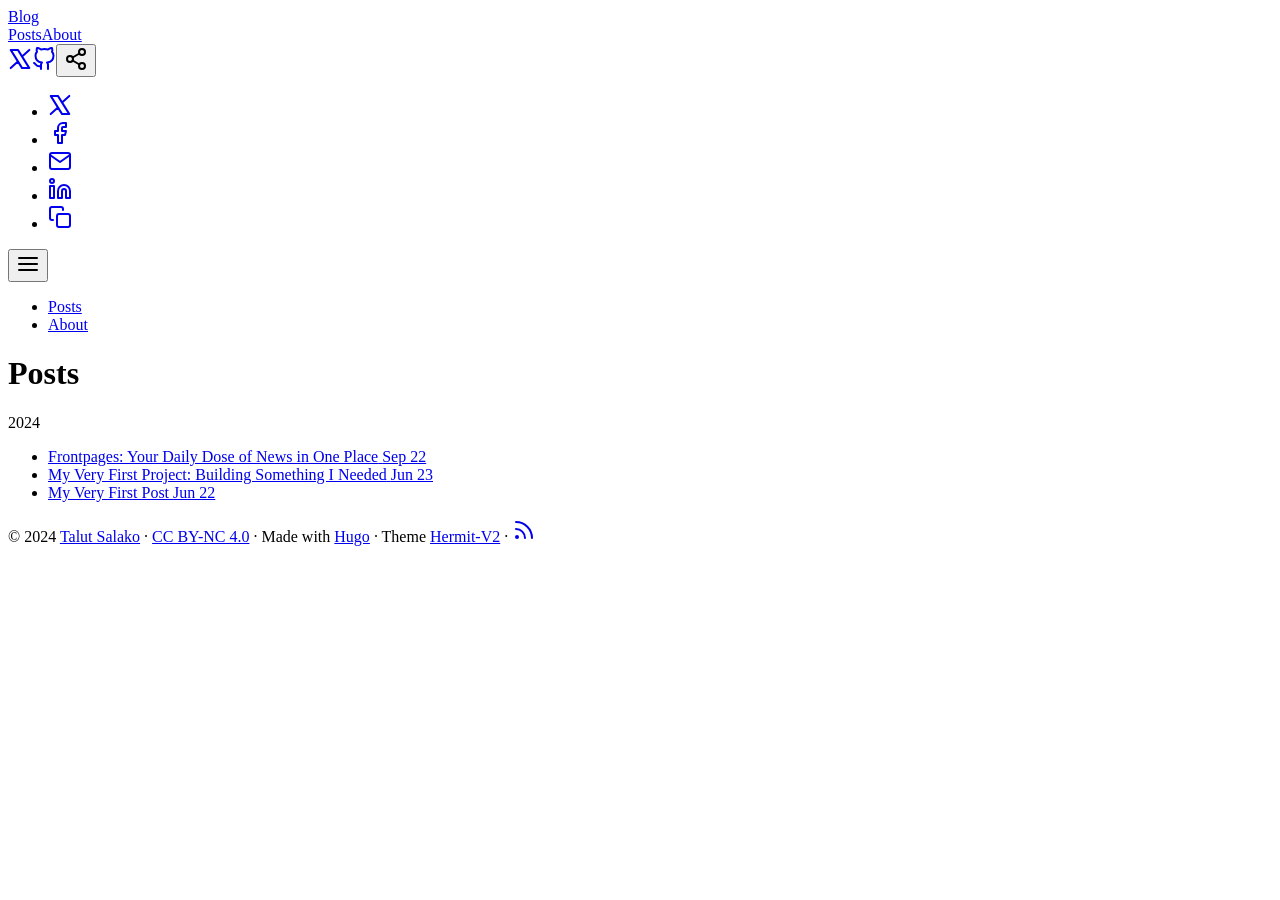
==== public/en/posts/index.html @ e1136d8d "feat: add support for mermaid diagrams" ====
<!DOCTYPE html>
<html lang="en">
<head><script src="/livereload.js?mindelay=10&amp;v=2&amp;port=1313&amp;path=livereload" data-no-instant defer></script>
      <script async src="https://www.googletagmanager.com/gtag/js?id=G-F53RCN10JF"></script>
      <script>
        var doNotTrack = false;
        if ( false ) {
          var dnt = (navigator.doNotTrack || window.doNotTrack || navigator.msDoNotTrack);
          var doNotTrack = (dnt == "1" || dnt == "yes");
        }
        if (!doNotTrack) {
          window.dataLayer = window.dataLayer || [];
          function gtag(){dataLayer.push(arguments);}
          gtag('js', new Date());
          gtag('config', 'G-F53RCN10JF');
        }
      </script><meta charset="UTF-8">
<meta http-equiv="Content-Type" content="text/html; charset=utf-8">
<meta name="viewport" content="width=device-width, initial-scale=1.0">
<meta http-equiv="X-UA-Compatible" content="ie=edge"><meta name="robots" content="index, follow">
<meta name="revisit-after" content="15 days"><link rel="author" href="/humans.txt">
<link rel="apple-touch-icon" sizes="180x180" href="/apple-touch-icon.png"><link rel="icon" type="image/png" sizes="32x32" href="/favicon-32x32.png">
<link rel="icon" type="image/png" sizes="16x16" href="/favicon-16x16.png">
<link rel="manifest" href="/site.webmanifest">
<meta name="msapplication-TileImage" content="/mstile-144x144.png">
<meta name="theme-color" content="#494f5c">
<meta name="msapplication-TileColor" content="#494f5c">
<link rel="mask-icon" href="/safari-pinned-tab.svg" color="#494f5c"><meta name="author" content="Talut Salako">

  <meta itemprop="name" content="Posts">
  <meta itemprop="datePublished" content="2024-09-22T13:17:08+01:00">
  <meta itemprop="dateModified" content="2024-09-22T13:17:08+01:00"><meta property="og:url" content="//localhost:1313/en/posts/">
  <meta property="og:site_name" content="Blog">
  <meta property="og:title" content="Posts">
  <meta property="og:locale" content="en">
  <meta property="og:type" content="website">

  <meta name="twitter:card" content="summary">
  <meta name="twitter:title" content="Posts">
<title>Posts</title>
<link rel="alternate" type="application/rss+xml" href="//localhost:1313/en/posts/index.xml" title="Posts" />
<link rel="stylesheet dns-prefetch preconnect preload prefetch" as="style" href="//localhost:1313/css/style.min.20e095a13a818dbad89244a9b5befef7239f999fcf4a928c4dd36d5dc89238e0.css" integrity="sha256-IOCVoTqBjbrYkkSptb7+9yOfmZ/PSpKMTdNtXciSOOA=" crossorigin="anonymous"></head>
<body id="page">
	<header id="site-header" class="animated slideInUp">
		<div class="hdr-wrapper section-inner">
			<div class="hdr-left">
				<div class="site-branding">
					<a href="//localhost:1313/">Blog</a>
				</div>
				<nav class="site-nav hide-in-mobile"><a href="//localhost:1313/en/posts/">Posts</a><a href="//localhost:1313/en/talut-salako/">About</a></nav>
			</div>
			<div class="hdr-right hdr-icons">
				<span class="hdr-social hide-in-mobile"><a href="https://x.com/salakotalut" target="_blank" rel="noopener me" title="X"><svg xmlns="http://www.w3.org/2000/svg" class="feather" width="24" height="24" viewBox="0 0 24 24" fill="none" stroke="currentColor" stroke-width="2" stroke-linecap="round" stroke-linejoin="round"><path class="st0" d="m21.3 21.1 -11.4 -18.2h-7.2l11.4 18.2zm-18.6 0 7.2 -6.6m4.2 -5 7.2 -6.6"/></svg></a><a href="https://github.com/plutack" target="_blank" rel="noopener me" title="Github"><svg xmlns="http://www.w3.org/2000/svg" class="feather" width="24" height="24" viewBox="0 0 24 24" fill="none" stroke="currentColor" stroke-width="2" stroke-linecap="round" stroke-linejoin="round"><path d="M9 19c-5 1.5-5-2.5-7-3m14 6v-3.87a3.37 3.37 0 0 0-.94-2.61c3.14-.35 6.44-1.54 6.44-7A5.44 5.44 0 0 0 20 4.77 5.07 5.07 0 0 0 19.91 1S18.73.65 16 2.48a13.38 13.38 0 0 0-7 0C6.27.65 5.09 1 5.09 1A5.07 5.07 0 0 0 5 4.77a5.44 5.44 0 0 0-1.5 3.78c0 5.42 3.3 6.61 6.44 7A3.37 3.37 0 0 0 9 18.13V22"></path></svg></a></span><button id="share-btn" class="hdr-btn" title=""><svg xmlns="http://www.w3.org/2000/svg" width="24" height="24" viewBox="0 0 24 24" fill="none" stroke="currentColor" stroke-width="2" stroke-linecap="round" stroke-linejoin="round" class="feather feather-share-2"><circle cx="18" cy="5" r="3"></circle><circle cx="6" cy="12" r="3"></circle><circle cx="18" cy="19" r="3"></circle><line x1="8.59" y1="13.51" x2="15.42" y2="17.49"></line><line x1="15.41" y1="6.51" x2="8.59" y2="10.49"></line></svg></button>
 
<div id="share-links" class="animated fast">
    
    
    
    
    <ul>
        <li>
            <a href="https://twitter.com/intent/tweet?hashtags=hermit2&amp;url=%2f%2flocalhost%3a1313%2fen%2ftags%2fdev-notes%2f&amp;text=Dev-Notes" target="_blank" rel="noopener" aria-label="Share on X"><svg xmlns="http://www.w3.org/2000/svg" class="feather" width="24" height="24" viewBox="0 0 24 24" fill="none" stroke="currentColor" stroke-width="2" stroke-linecap="round" stroke-linejoin="round"><path class="st0" d="m21.3 21.1 -11.4 -18.2h-7.2l11.4 18.2zm-18.6 0 7.2 -6.6m4.2 -5 7.2 -6.6"/></svg></a>
        </li>
        <li>
            <a href="https://facebook.com/sharer/sharer.php?u=%2f%2flocalhost%3a1313%2fen%2ftags%2fdev-notes%2f" target="_blank" rel="noopener" aria-label="Share on Facebook"><svg xmlns="http://www.w3.org/2000/svg" class="feather" width="24" height="24" viewBox="0 0 24 24" fill="none" stroke="currentColor" stroke-width="2" stroke-linecap="round" stroke-linejoin="round"><path d="M18 2h-3a5 5 0 0 0-5 5v3H7v4h3v8h4v-8h3l1-4h-4V7a1 1 0 0 1 1-1h3z"></path></svg></a>
        </li>
        <li>
            <a href="mailto:?subject=Dev-Notes&amp;body=%2f%2flocalhost%3a1313%2fen%2ftags%2fdev-notes%2f" target="_self" rel="noopener" aria-label="Share on Email"><svg xmlns="http://www.w3.org/2000/svg" class="feather" width="24" height="24" viewBox="0 0 24 24" fill="none" stroke="currentColor" stroke-width="2" stroke-linecap="round" stroke-linejoin="round"><path d="M4 4h16c1.1 0 2 .9 2 2v12c0 1.1-.9 2-2 2H4c-1.1 0-2-.9-2-2V6c0-1.1.9-2 2-2z"></path><polyline points="22,6 12,13 2,6"></polyline></svg></a>
        </li>
        <li>
            <a href="https://www.linkedin.com/shareArticle?mini=true&amp;url=%2f%2flocalhost%3a1313%2fen%2ftags%2fdev-notes%2f&amp;source=%2f%2flocalhost%3a1313%2f&amp;title=Dev-Notes&amp;summary=Dev-Notes%2c%20by%20Talut%20Salako%0a%0a%3cnil%3e%0a" target="_blank" rel="noopener" aria-label="Share on LinkedIn"><svg xmlns="http://www.w3.org/2000/svg" class="feather" width="24" height="24" viewBox="0 0 24 24" fill="none" stroke="currentColor" stroke-width="2" stroke-linecap="round" stroke-linejoin="round"><path d="M16 8a6 6 0 0 1 6 6v7h-4v-7a2 2 0 0 0-2-2 2 2 0 0 0-2 2v7h-4v-7a6 6 0 0 1 6-6z"></path><rect x="2" y="9" width="4" height="12"></rect><circle cx="4" cy="4" r="2"></circle></svg></a>
        </li>
        <li>
            <a href="#" onclick="linkShare(&#34;Dev-Notes&#34;,&#34;//localhost:1313/en/tags/dev-notes/&#34;,&#34;Dev-Notes, by Talut Salako\n\n\u003cnil\u003e\n&#34;); return false;" target="_self" rel="noopener" aria-label="Copy Link"><svg xmlns="http://www.w3.org/2000/svg" width="24" height="24" viewBox="0 0 24 24" fill="none" stroke="currentColor" stroke-width="2" stroke-linecap="round" stroke-linejoin="round" class="feather feather-copy"><rect x="9" y="9" width="13" height="13" rx="2" ry="2"></rect><path d="M5 15H4a2 2 0 0 1-2-2V4a2 2 0 0 1 2-2h9a2 2 0 0 1 2 2v1"></path></svg></a>
        </li>
    </ul>
</div><button id="menu-btn" class="hdr-btn" title=""><svg xmlns="http://www.w3.org/2000/svg" width="24" height="24" viewBox="0 0 24 24" fill="none" stroke="currentColor" stroke-width="2" stroke-linecap="round" stroke-linejoin="round" class="feather feather-menu"><line x1="3" y1="12" x2="21" y2="12"></line><line x1="3" y1="6" x2="21" y2="6"></line><line x1="3" y1="18" x2="21" y2="18"></line></svg></button>
			</div>
		</div>
	</header>
	<div id="mobile-menu" class="animated fast">
		<ul>
			<li><a href="//localhost:1313/en/posts/">Posts</a></li>
			<li><a href="//localhost:1313/en/talut-salako/">About</a></li>
		</ul>
	</div>


	<main class="site-main section-inner thin animated fadeIn faster">
		<h1>Posts</h1>
		
		<div class="posts-group">
			<div class="post-year" id="2024">2024</div>
			<ul class="posts-list">
				<li class="post-item">
					<a href="//localhost:1313/en/posts/frontpages/">
						<span class="post-title">Frontpages: Your Daily Dose of News in One Place</span>
						<span class="post-day">Sep 22</span>
					</a></li>
				<li class="post-item">
					<a href="//localhost:1313/en/posts/building-something-i-needed/">
						<span class="post-title">My Very First Project: Building Something I Needed</span>
						<span class="post-day">Jun 23</span>
					</a></li>
				<li class="post-item">
					<a href="//localhost:1313/en/posts/post-1/">
						<span class="post-title">My Very First Post</span>
						<span class="post-day">Jun 22</span>
					</a></li>
			</ul>
		</div>
	</main>

<footer id="site-footer" class="section-inner thin animated fadeIn faster">
	<p>
		&copy; 2024 <a href="//localhost:1313/">Talut Salako</a>
		&#183; <a href="https://creativecommons.org/licenses/by-nc/4.0/" target="_blank" rel="noopener">CC BY-NC 4.0</a>
		&#183; Made with <a href="https://gohugo.io/" target="_blank" rel="noopener">Hugo</a>
		&#183; Theme <a href="https://github.com/1bl4z3r/hermit-V2" target="_blank" rel="noopener">Hermit-V2</a>
		&#183; <a href="//localhost:1313/en/posts/index.xml" target="_blank" title="rss"><svg xmlns="http://www.w3.org/2000/svg" width="24" height="24" viewBox="0 0 24 24" fill="none" stroke="currentColor" stroke-width="2" stroke-linecap="round" stroke-linejoin="round" class="feather feather-rss"><path d="M4 11a9 9 0 0 1 9 9"></path><path d="M4 4a16 16 0 0 1 16 16"></path><circle cx="5" cy="19" r="1"></circle></svg></a></p>

</footer>
<script async src="//localhost:1313/js/bundle.min.c7c384e4d29d192bbac6811ae4660bb01767194a5bea56baca77e8260f93ea16.js" integrity="sha256-x8OE5NKdGSu6xoEa5GYLsBdnGUpb6la6ynfoJg+T6hY=" crossorigin="anonymous"></script><script async src="//localhost:1313/js/link-share.min.24409a4f6e5537d70ffc55ec8f9192208d718678cb8638585342423020b37f39.js" integrity="sha256-JECaT25VN9cP/FXsj5GSII1xhnjLhjhYU0JCMCCzfzk=" crossorigin="anonymous"></script>

</body>

</html>
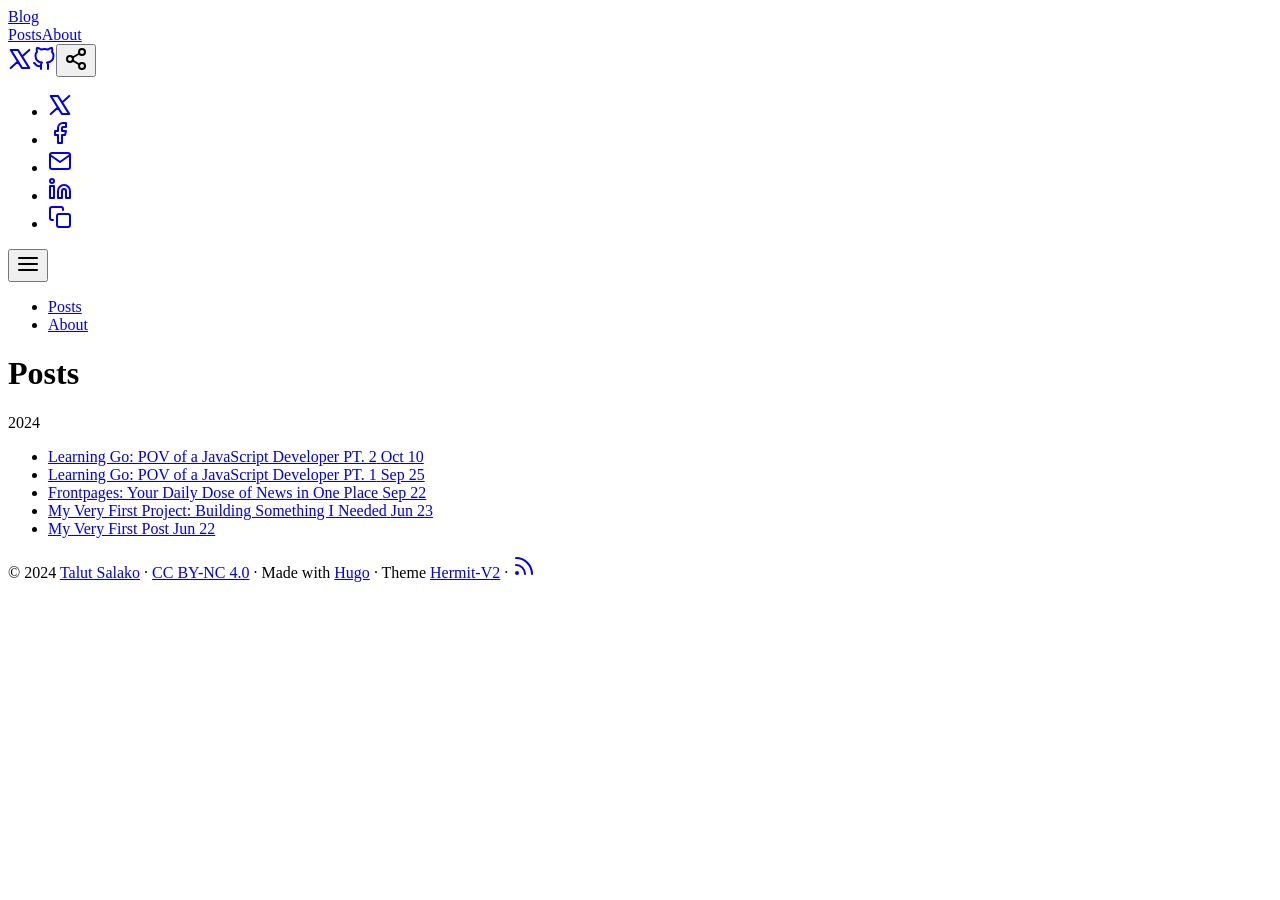
==== commit 85ba6184: "add new post on go" ====
--- a/public/en/posts/index.html
+++ b/public/en/posts/index.html
@@ -30,8 +30,8 @@
 <link rel="mask-icon" href="/safari-pinned-tab.svg" color="#494f5c"><meta name="author" content="Talut Salako">
 
   <meta itemprop="name" content="Posts">
-  <meta itemprop="datePublished" content="2024-09-22T13:17:08+01:00">
-  <meta itemprop="dateModified" content="2024-09-22T13:17:08+01:00"><meta property="og:url" content="//localhost:1313/en/posts/">
+  <meta itemprop="datePublished" content="2024-10-10T14:24:01+01:00">
+  <meta itemprop="dateModified" content="2024-10-10T14:24:01+01:00"><meta property="og:url" content="//localhost:1313/en/posts/">
   <meta property="og:site_name" content="Blog">
   <meta property="og:title" content="Posts">
   <meta property="og:locale" content="en">
@@ -61,19 +61,19 @@
     
     <ul>
         <li>
-            <a href="https://twitter.com/intent/tweet?hashtags=hermit2&amp;url=%2f%2flocalhost%3a1313%2fen%2ftags%2fdev-notes%2f&amp;text=Dev-Notes" target="_blank" rel="noopener" aria-label="Share on X"><svg xmlns="http://www.w3.org/2000/svg" class="feather" width="24" height="24" viewBox="0 0 24 24" fill="none" stroke="currentColor" stroke-width="2" stroke-linecap="round" stroke-linejoin="round"><path class="st0" d="m21.3 21.1 -11.4 -18.2h-7.2l11.4 18.2zm-18.6 0 7.2 -6.6m4.2 -5 7.2 -6.6"/></svg></a>
+            <a href="https://twitter.com/intent/tweet?hashtags=hermit2&amp;url=%2f%2flocalhost%3a1313%2fen%2ftags%2f&amp;text=Tags" target="_blank" rel="noopener" aria-label="Share on X"><svg xmlns="http://www.w3.org/2000/svg" class="feather" width="24" height="24" viewBox="0 0 24 24" fill="none" stroke="currentColor" stroke-width="2" stroke-linecap="round" stroke-linejoin="round"><path class="st0" d="m21.3 21.1 -11.4 -18.2h-7.2l11.4 18.2zm-18.6 0 7.2 -6.6m4.2 -5 7.2 -6.6"/></svg></a>
         </li>
         <li>
-            <a href="https://facebook.com/sharer/sharer.php?u=%2f%2flocalhost%3a1313%2fen%2ftags%2fdev-notes%2f" target="_blank" rel="noopener" aria-label="Share on Facebook"><svg xmlns="http://www.w3.org/2000/svg" class="feather" width="24" height="24" viewBox="0 0 24 24" fill="none" stroke="currentColor" stroke-width="2" stroke-linecap="round" stroke-linejoin="round"><path d="M18 2h-3a5 5 0 0 0-5 5v3H7v4h3v8h4v-8h3l1-4h-4V7a1 1 0 0 1 1-1h3z"></path></svg></a>
+            <a href="https://facebook.com/sharer/sharer.php?u=%2f%2flocalhost%3a1313%2fen%2ftags%2f" target="_blank" rel="noopener" aria-label="Share on Facebook"><svg xmlns="http://www.w3.org/2000/svg" class="feather" width="24" height="24" viewBox="0 0 24 24" fill="none" stroke="currentColor" stroke-width="2" stroke-linecap="round" stroke-linejoin="round"><path d="M18 2h-3a5 5 0 0 0-5 5v3H7v4h3v8h4v-8h3l1-4h-4V7a1 1 0 0 1 1-1h3z"></path></svg></a>
         </li>
         <li>
-            <a href="mailto:?subject=Dev-Notes&amp;body=%2f%2flocalhost%3a1313%2fen%2ftags%2fdev-notes%2f" target="_self" rel="noopener" aria-label="Share on Email"><svg xmlns="http://www.w3.org/2000/svg" class="feather" width="24" height="24" viewBox="0 0 24 24" fill="none" stroke="currentColor" stroke-width="2" stroke-linecap="round" stroke-linejoin="round"><path d="M4 4h16c1.1 0 2 .9 2 2v12c0 1.1-.9 2-2 2H4c-1.1 0-2-.9-2-2V6c0-1.1.9-2 2-2z"></path><polyline points="22,6 12,13 2,6"></polyline></svg></a>
+            <a href="mailto:?subject=Tags&amp;body=%2f%2flocalhost%3a1313%2fen%2ftags%2f" target="_self" rel="noopener" aria-label="Share on Email"><svg xmlns="http://www.w3.org/2000/svg" class="feather" width="24" height="24" viewBox="0 0 24 24" fill="none" stroke="currentColor" stroke-width="2" stroke-linecap="round" stroke-linejoin="round"><path d="M4 4h16c1.1 0 2 .9 2 2v12c0 1.1-.9 2-2 2H4c-1.1 0-2-.9-2-2V6c0-1.1.9-2 2-2z"></path><polyline points="22,6 12,13 2,6"></polyline></svg></a>
         </li>
         <li>
-            <a href="https://www.linkedin.com/shareArticle?mini=true&amp;url=%2f%2flocalhost%3a1313%2fen%2ftags%2fdev-notes%2f&amp;source=%2f%2flocalhost%3a1313%2f&amp;title=Dev-Notes&amp;summary=Dev-Notes%2c%20by%20Talut%20Salako%0a%0a%3cnil%3e%0a" target="_blank" rel="noopener" aria-label="Share on LinkedIn"><svg xmlns="http://www.w3.org/2000/svg" class="feather" width="24" height="24" viewBox="0 0 24 24" fill="none" stroke="currentColor" stroke-width="2" stroke-linecap="round" stroke-linejoin="round"><path d="M16 8a6 6 0 0 1 6 6v7h-4v-7a2 2 0 0 0-2-2 2 2 0 0 0-2 2v7h-4v-7a6 6 0 0 1 6-6z"></path><rect x="2" y="9" width="4" height="12"></rect><circle cx="4" cy="4" r="2"></circle></svg></a>
+            <a href="https://www.linkedin.com/shareArticle?mini=true&amp;url=%2f%2flocalhost%3a1313%2fen%2ftags%2f&amp;source=%2f%2flocalhost%3a1313%2f&amp;title=Tags&amp;summary=Tags%2c%20by%20Talut%20Salako%0a%0a%3cnil%3e%0a" target="_blank" rel="noopener" aria-label="Share on LinkedIn"><svg xmlns="http://www.w3.org/2000/svg" class="feather" width="24" height="24" viewBox="0 0 24 24" fill="none" stroke="currentColor" stroke-width="2" stroke-linecap="round" stroke-linejoin="round"><path d="M16 8a6 6 0 0 1 6 6v7h-4v-7a2 2 0 0 0-2-2 2 2 0 0 0-2 2v7h-4v-7a6 6 0 0 1 6-6z"></path><rect x="2" y="9" width="4" height="12"></rect><circle cx="4" cy="4" r="2"></circle></svg></a>
         </li>
         <li>
-            <a href="#" onclick="linkShare(&#34;Dev-Notes&#34;,&#34;//localhost:1313/en/tags/dev-notes/&#34;,&#34;Dev-Notes, by Talut Salako\n\n\u003cnil\u003e\n&#34;); return false;" target="_self" rel="noopener" aria-label="Copy Link"><svg xmlns="http://www.w3.org/2000/svg" width="24" height="24" viewBox="0 0 24 24" fill="none" stroke="currentColor" stroke-width="2" stroke-linecap="round" stroke-linejoin="round" class="feather feather-copy"><rect x="9" y="9" width="13" height="13" rx="2" ry="2"></rect><path d="M5 15H4a2 2 0 0 1-2-2V4a2 2 0 0 1 2-2h9a2 2 0 0 1 2 2v1"></path></svg></a>
+            <a href="#" onclick="linkShare(&#34;Tags&#34;,&#34;//localhost:1313/en/tags/&#34;,&#34;Tags, by Talut Salako\n\n\u003cnil\u003e\n&#34;); return false;" target="_self" rel="noopener" aria-label="Copy Link"><svg xmlns="http://www.w3.org/2000/svg" width="24" height="24" viewBox="0 0 24 24" fill="none" stroke="currentColor" stroke-width="2" stroke-linecap="round" stroke-linejoin="round" class="feather feather-copy"><rect x="9" y="9" width="13" height="13" rx="2" ry="2"></rect><path d="M5 15H4a2 2 0 0 1-2-2V4a2 2 0 0 1 2-2h9a2 2 0 0 1 2 2v1"></path></svg></a>
         </li>
     </ul>
 </div><button id="menu-btn" class="hdr-btn" title=""><svg xmlns="http://www.w3.org/2000/svg" width="24" height="24" viewBox="0 0 24 24" fill="none" stroke="currentColor" stroke-width="2" stroke-linecap="round" stroke-linejoin="round" class="feather feather-menu"><line x1="3" y1="12" x2="21" y2="12"></line><line x1="3" y1="6" x2="21" y2="6"></line><line x1="3" y1="18" x2="21" y2="18"></line></svg></button>
@@ -94,6 +94,16 @@
 		<div class="posts-group">
 			<div class="post-year" id="2024">2024</div>
 			<ul class="posts-list">
+				<li class="post-item">
+					<a href="//localhost:1313/en/posts/more-on-go-2024-10-10/">
+						<span class="post-title">Learning Go: POV of a JavaScript Developer PT. 2</span>
+						<span class="post-day">Oct 10</span>
+					</a></li>
+				<li class="post-item">
+					<a href="//localhost:1313/en/posts/intro-to-go/">
+						<span class="post-title">Learning Go: POV of a JavaScript Developer PT. 1</span>
+						<span class="post-day">Sep 25</span>
+					</a></li>
 				<li class="post-item">
 					<a href="//localhost:1313/en/posts/frontpages/">
 						<span class="post-title">Frontpages: Your Daily Dose of News in One Place</span>
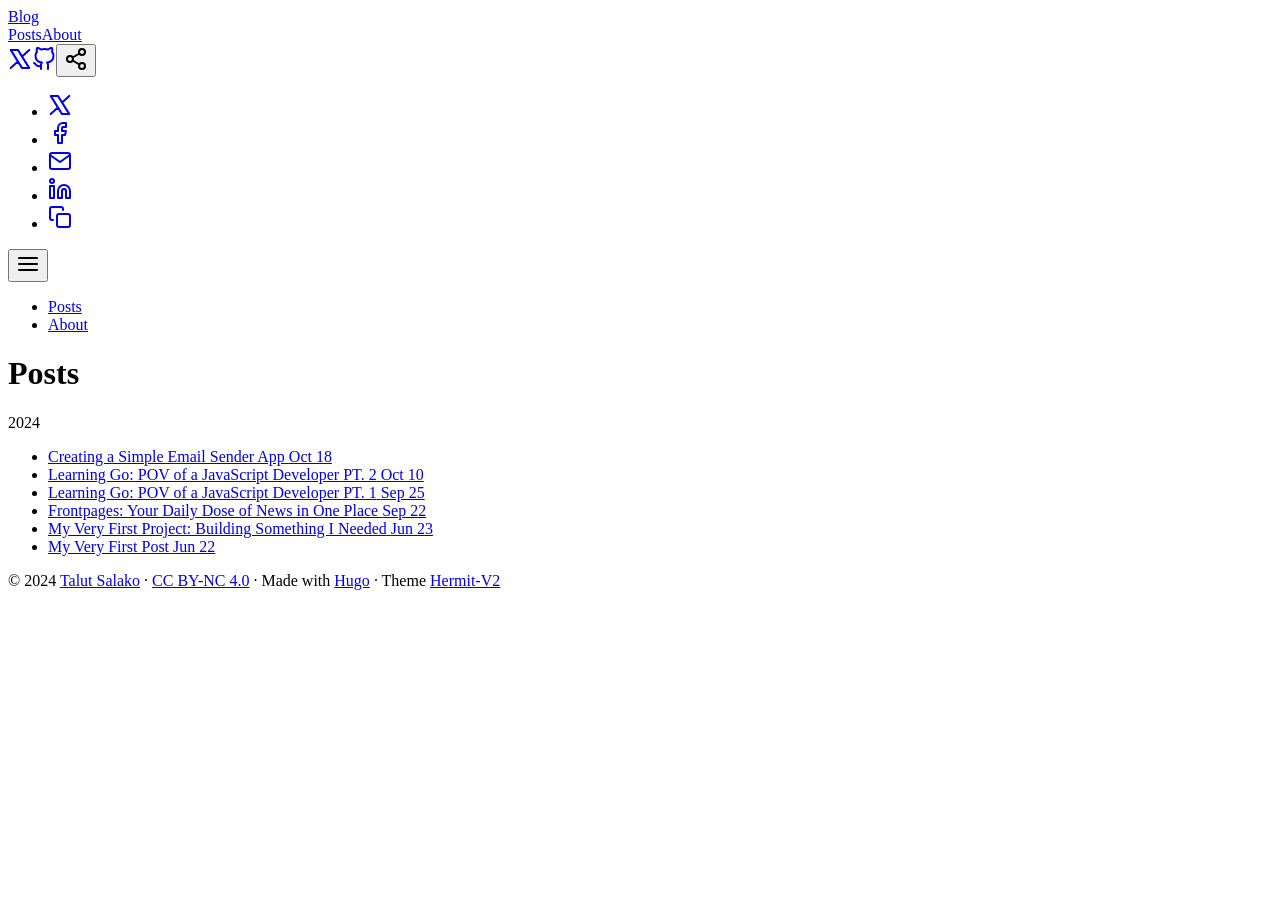
==== commit 3bdc599b: "wails is awesome" ====
--- a/public/en/posts/index.html
+++ b/public/en/posts/index.html
@@ -30,8 +30,8 @@
 <link rel="mask-icon" href="/safari-pinned-tab.svg" color="#494f5c"><meta name="author" content="Talut Salako">
 
   <meta itemprop="name" content="Posts">
-  <meta itemprop="datePublished" content="2024-10-10T14:24:01+01:00">
-  <meta itemprop="dateModified" content="2024-10-10T14:24:01+01:00"><meta property="og:url" content="//localhost:1313/en/posts/">
+  <meta itemprop="datePublished" content="2024-10-18T09:51:18+01:00">
+  <meta itemprop="dateModified" content="2024-10-18T09:51:18+01:00"><meta property="og:url" content="//localhost:1313/en/posts/">
   <meta property="og:site_name" content="Blog">
   <meta property="og:title" content="Posts">
   <meta property="og:locale" content="en">
@@ -61,19 +61,19 @@
     
     <ul>
         <li>
-            <a href="https://twitter.com/intent/tweet?hashtags=hermit2&amp;url=%2f%2flocalhost%3a1313%2fen%2ftags%2f&amp;text=Tags" target="_blank" rel="noopener" aria-label="Share on X"><svg xmlns="http://www.w3.org/2000/svg" class="feather" width="24" height="24" viewBox="0 0 24 24" fill="none" stroke="currentColor" stroke-width="2" stroke-linecap="round" stroke-linejoin="round"><path class="st0" d="m21.3 21.1 -11.4 -18.2h-7.2l11.4 18.2zm-18.6 0 7.2 -6.6m4.2 -5 7.2 -6.6"/></svg></a>
+            <a href="https://twitter.com/intent/tweet?hashtags=hermit2&amp;url=%2f%2flocalhost%3a1313%2fen%2fposts%2f&amp;text=Posts" target="_blank" rel="noopener" aria-label="Share on X"><svg xmlns="http://www.w3.org/2000/svg" class="feather" width="24" height="24" viewBox="0 0 24 24" fill="none" stroke="currentColor" stroke-width="2" stroke-linecap="round" stroke-linejoin="round"><path class="st0" d="m21.3 21.1 -11.4 -18.2h-7.2l11.4 18.2zm-18.6 0 7.2 -6.6m4.2 -5 7.2 -6.6"/></svg></a>
         </li>
         <li>
-            <a href="https://facebook.com/sharer/sharer.php?u=%2f%2flocalhost%3a1313%2fen%2ftags%2f" target="_blank" rel="noopener" aria-label="Share on Facebook"><svg xmlns="http://www.w3.org/2000/svg" class="feather" width="24" height="24" viewBox="0 0 24 24" fill="none" stroke="currentColor" stroke-width="2" stroke-linecap="round" stroke-linejoin="round"><path d="M18 2h-3a5 5 0 0 0-5 5v3H7v4h3v8h4v-8h3l1-4h-4V7a1 1 0 0 1 1-1h3z"></path></svg></a>
+            <a href="https://facebook.com/sharer/sharer.php?u=%2f%2flocalhost%3a1313%2fen%2fposts%2f" target="_blank" rel="noopener" aria-label="Share on Facebook"><svg xmlns="http://www.w3.org/2000/svg" class="feather" width="24" height="24" viewBox="0 0 24 24" fill="none" stroke="currentColor" stroke-width="2" stroke-linecap="round" stroke-linejoin="round"><path d="M18 2h-3a5 5 0 0 0-5 5v3H7v4h3v8h4v-8h3l1-4h-4V7a1 1 0 0 1 1-1h3z"></path></svg></a>
         </li>
         <li>
-            <a href="mailto:?subject=Tags&amp;body=%2f%2flocalhost%3a1313%2fen%2ftags%2f" target="_self" rel="noopener" aria-label="Share on Email"><svg xmlns="http://www.w3.org/2000/svg" class="feather" width="24" height="24" viewBox="0 0 24 24" fill="none" stroke="currentColor" stroke-width="2" stroke-linecap="round" stroke-linejoin="round"><path d="M4 4h16c1.1 0 2 .9 2 2v12c0 1.1-.9 2-2 2H4c-1.1 0-2-.9-2-2V6c0-1.1.9-2 2-2z"></path><polyline points="22,6 12,13 2,6"></polyline></svg></a>
+            <a href="mailto:?subject=Posts&amp;body=%2f%2flocalhost%3a1313%2fen%2fposts%2f" target="_self" rel="noopener" aria-label="Share on Email"><svg xmlns="http://www.w3.org/2000/svg" class="feather" width="24" height="24" viewBox="0 0 24 24" fill="none" stroke="currentColor" stroke-width="2" stroke-linecap="round" stroke-linejoin="round"><path d="M4 4h16c1.1 0 2 .9 2 2v12c0 1.1-.9 2-2 2H4c-1.1 0-2-.9-2-2V6c0-1.1.9-2 2-2z"></path><polyline points="22,6 12,13 2,6"></polyline></svg></a>
         </li>
         <li>
-            <a href="https://www.linkedin.com/shareArticle?mini=true&amp;url=%2f%2flocalhost%3a1313%2fen%2ftags%2f&amp;source=%2f%2flocalhost%3a1313%2f&amp;title=Tags&amp;summary=Tags%2c%20by%20Talut%20Salako%0a%0a%3cnil%3e%0a" target="_blank" rel="noopener" aria-label="Share on LinkedIn"><svg xmlns="http://www.w3.org/2000/svg" class="feather" width="24" height="24" viewBox="0 0 24 24" fill="none" stroke="currentColor" stroke-width="2" stroke-linecap="round" stroke-linejoin="round"><path d="M16 8a6 6 0 0 1 6 6v7h-4v-7a2 2 0 0 0-2-2 2 2 0 0 0-2 2v7h-4v-7a6 6 0 0 1 6-6z"></path><rect x="2" y="9" width="4" height="12"></rect><circle cx="4" cy="4" r="2"></circle></svg></a>
+            <a href="https://www.linkedin.com/shareArticle?mini=true&amp;url=%2f%2flocalhost%3a1313%2fen%2fposts%2f&amp;source=%2f%2flocalhost%3a1313%2f&amp;title=Posts&amp;summary=Posts%2c%20by%20Talut%20Salako%0a%0a%3cnil%3e%0a" target="_blank" rel="noopener" aria-label="Share on LinkedIn"><svg xmlns="http://www.w3.org/2000/svg" class="feather" width="24" height="24" viewBox="0 0 24 24" fill="none" stroke="currentColor" stroke-width="2" stroke-linecap="round" stroke-linejoin="round"><path d="M16 8a6 6 0 0 1 6 6v7h-4v-7a2 2 0 0 0-2-2 2 2 0 0 0-2 2v7h-4v-7a6 6 0 0 1 6-6z"></path><rect x="2" y="9" width="4" height="12"></rect><circle cx="4" cy="4" r="2"></circle></svg></a>
         </li>
         <li>
-            <a href="#" onclick="linkShare(&#34;Tags&#34;,&#34;//localhost:1313/en/tags/&#34;,&#34;Tags, by Talut Salako\n\n\u003cnil\u003e\n&#34;); return false;" target="_self" rel="noopener" aria-label="Copy Link"><svg xmlns="http://www.w3.org/2000/svg" width="24" height="24" viewBox="0 0 24 24" fill="none" stroke="currentColor" stroke-width="2" stroke-linecap="round" stroke-linejoin="round" class="feather feather-copy"><rect x="9" y="9" width="13" height="13" rx="2" ry="2"></rect><path d="M5 15H4a2 2 0 0 1-2-2V4a2 2 0 0 1 2-2h9a2 2 0 0 1 2 2v1"></path></svg></a>
+            <a href="#" onclick="linkShare(&#34;Posts&#34;,&#34;//localhost:1313/en/posts/&#34;,&#34;Posts, by Talut Salako\n\n\u003cnil\u003e\n&#34;); return false;" target="_self" rel="noopener" aria-label="Copy Link"><svg xmlns="http://www.w3.org/2000/svg" width="24" height="24" viewBox="0 0 24 24" fill="none" stroke="currentColor" stroke-width="2" stroke-linecap="round" stroke-linejoin="round" class="feather feather-copy"><rect x="9" y="9" width="13" height="13" rx="2" ry="2"></rect><path d="M5 15H4a2 2 0 0 1-2-2V4a2 2 0 0 1 2-2h9a2 2 0 0 1 2 2v1"></path></svg></a>
         </li>
     </ul>
 </div><button id="menu-btn" class="hdr-btn" title=""><svg xmlns="http://www.w3.org/2000/svg" width="24" height="24" viewBox="0 0 24 24" fill="none" stroke="currentColor" stroke-width="2" stroke-linecap="round" stroke-linejoin="round" class="feather feather-menu"><line x1="3" y1="12" x2="21" y2="12"></line><line x1="3" y1="6" x2="21" y2="6"></line><line x1="3" y1="18" x2="21" y2="18"></line></svg></button>
@@ -94,6 +94,11 @@
 		<div class="posts-group">
 			<div class="post-year" id="2024">2024</div>
 			<ul class="posts-list">
+				<li class="post-item">
+					<a href="//localhost:1313/en/posts/creating-a-simple-email-sender-app-2024-10-18/">
+						<span class="post-title">Creating a Simple Email Sender App</span>
+						<span class="post-day">Oct 18</span>
+					</a></li>
 				<li class="post-item">
 					<a href="//localhost:1313/en/posts/more-on-go-2024-10-10/">
 						<span class="post-title">Learning Go: POV of a JavaScript Developer PT. 2</span>
@@ -128,8 +133,7 @@
 		&copy; 2024 <a href="//localhost:1313/">Talut Salako</a>
 		&#183; <a href="https://creativecommons.org/licenses/by-nc/4.0/" target="_blank" rel="noopener">CC BY-NC 4.0</a>
 		&#183; Made with <a href="https://gohugo.io/" target="_blank" rel="noopener">Hugo</a>
-		&#183; Theme <a href="https://github.com/1bl4z3r/hermit-V2" target="_blank" rel="noopener">Hermit-V2</a>
-		&#183; <a href="//localhost:1313/en/posts/index.xml" target="_blank" title="rss"><svg xmlns="http://www.w3.org/2000/svg" width="24" height="24" viewBox="0 0 24 24" fill="none" stroke="currentColor" stroke-width="2" stroke-linecap="round" stroke-linejoin="round" class="feather feather-rss"><path d="M4 11a9 9 0 0 1 9 9"></path><path d="M4 4a16 16 0 0 1 16 16"></path><circle cx="5" cy="19" r="1"></circle></svg></a></p>
+		&#183; Theme <a href="https://github.com/1bl4z3r/hermit-V2" target="_blank" rel="noopener">Hermit-V2</a></p>
 
 </footer>
 <script async src="//localhost:1313/js/bundle.min.c7c384e4d29d192bbac6811ae4660bb01767194a5bea56baca77e8260f93ea16.js" integrity="sha256-x8OE5NKdGSu6xoEa5GYLsBdnGUpb6la6ynfoJg+T6hY=" crossorigin="anonymous"></script><script async src="//localhost:1313/js/link-share.min.24409a4f6e5537d70ffc55ec8f9192208d718678cb8638585342423020b37f39.js" integrity="sha256-JECaT25VN9cP/FXsj5GSII1xhnjLhjhYU0JCMCCzfzk=" crossorigin="anonymous"></script>
